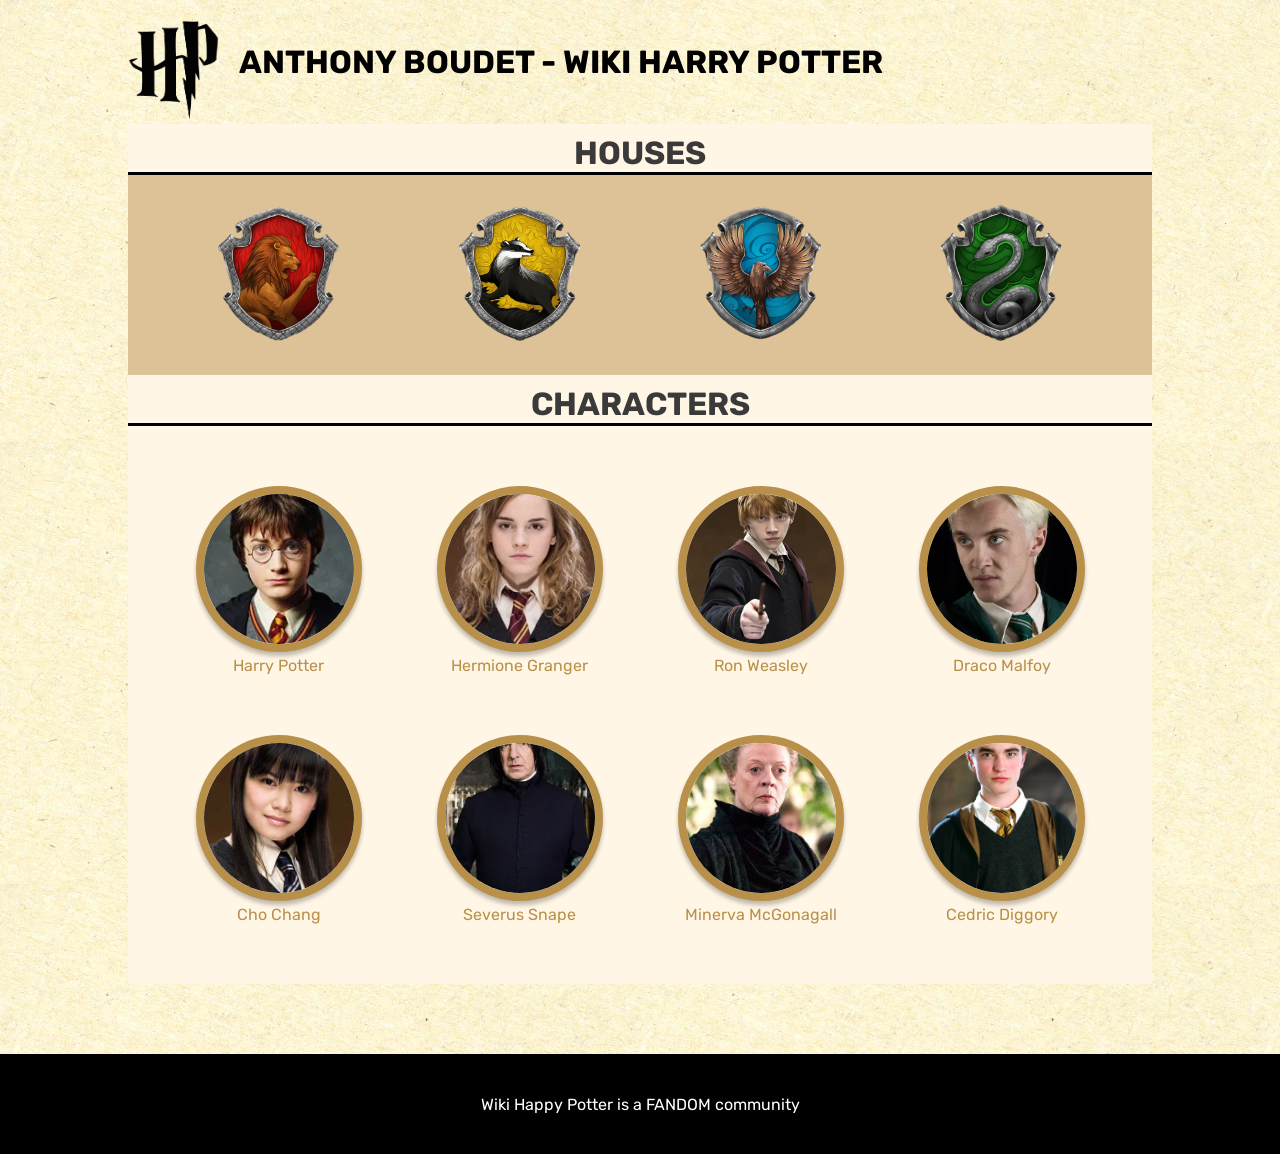
==== index.html @ 8f5812d0 "Partie 1" ====
<!DOCTYPE html>
<html lang="fr">
  <head>
    <meta charset="UTF-8" />
    <meta name="viewport" content="width=device-width, initial-scale=1.0" />
    <link rel="stylesheet" href="./css/style.css" />
    <title>Anthony Boudet - Partiel Harry Potter</title>
  </head>
  <body>
    <header class="header">
      <div class="header__right">
        <a href="index.html">
          <img src="./images/logo/logo.png" alt="Logo Harry Potter" />
        </a>
      </div>
      <div class="header__left">
        <h1>Anthony Boudet - Wiki Harry Potter</h1>
        <img src="./images/menu.png" alt="Menu" />
      </div>
    </header>

    <main>
      <section>
        <h3>Houses</h3>
        <div class="houses">
          <div>
            <img src="./images/logo/Gryffindor.png" alt="Gryffondor" />
          </div>
          <div>
            <img src="./images/logo/Hufflepuff.png" alt="Poufsouffle" />
          </div>
          <div>
            <img src="./images/logo/Ravenclaw.png" alt="Serdaigle" />
          </div>
          <div>
            <img src="./images/logo/Slytherin.png" alt="Serpentard" />
          </div>
        </div>
      </section>

      <section>
        <h3>Characters</h3>
        <div class="characters">
          <div>
            <a href="details.html">
              <img src="./images/characters/harry.webp" alt="Harry Potter" />
            </a>
            <p>Harry Potter</p>
          </div>
          <div>
            <img src="./images/characters/hermione.webp" alt="Hermione Granger" />
            <p>Hermione Granger</p>
          </div>
          <div>
            <img src="./images/characters/ron.webp" alt="Ron Weasley" />
            <p>Ron Weasley</p>
          </div>
          <div>
            <img src="./images/characters/draco.webp" alt="Draco Malfoy" />
            <p>Draco Malfoy</p>
          </div>
          <div>
            <img src="./images/characters/cho.webp" alt="Cho Chang" />
            <p>Cho Chang</p>
          </div>
                    <div>
            <img src="./images/characters/snape.webp" alt="Severus Snape" />
            <p>Severus Snape</p>
          </div>
          <div>
            <img src="./images/characters/mcgonagall.webp" alt="Minerva McGonagall" />
            <p>Minerva McGonagall</p>
          </div>
          <div>
            <img src="./images/characters/cedric.webp" alt="Cedric Diggory" />
            <p>Cedric Diggory</p>
          </div>
        </div>
      </section>
    </main>

    <footer>
      <p>Wiki Happy Potter is a FANDOM community</p>
    </footer>
  </body>
</html>
---- css/style.css ----
:root {
  --light: #fff6e6;
  --darkGrey: #3a3a3a;
  --gold: #b99049;
  --red: #b71713;
  --green: #124b10;
  --blue: #078cb1;
  --yellow: #e1b50c;
}

@font-face {
  font-family: "Rubik";
  src: url("./../font/Rubik-Regular.ttf");
}
@font-face {
  font-family: "Rubik";
  src: url("./../font/Rubik-Bold.ttf");
  font-weight: bold;
}
* {
  margin: 0;
  padding: 0;
}

body {
  background: url("./../images/bgHP.webp") repeat;
  font-family: "Rubik";
}

main {
  background-color: var(--light);
  max-width: 1024px;
  margin: auto;
  margin-bottom: 70px;
}
main h3 {
  text-transform: uppercase;
  border-bottom: 3px solid black;
  text-align: center;
  color: var(--DarkGrey, #3a3a3a);
  text-align: center;
  font-family: Rubik;
  font-size: 32px;
  font-style: normal;
  font-weight: 700;
  line-height: normal;
  padding-top: 10px;
}
main h2 {
  color: var(--DarkGrey, #3a3a3a);
  text-align: center;
  font-family: Roboto;
  font-size: 40px;
  font-style: normal;
  font-weight: 400;
  line-height: normal;
  margin-bottom: 54px;
}

footer {
  background-color: #000;
  height: 100px;
  display: flex;
  justify-content: center;
  align-items: center;
}
footer p {
  text-align: center;
  color: #fff;
}

.header {
  display: flex;
  max-width: 1024px;
  margin: auto;
  margin-top: 20px;
}
.header h1 {
  margin-bottom: 20px;
}
.header__right img {
  height: 100px;
  margin-right: 20px;
}
.header__left {
  width: 100%;
  display: flex;
  align-items: center;
  text-transform: uppercase;
}
.header__left ul {
  display: flex;
  justify-content: space-between;
  width: 80%;
}
.header__left ul li {
  list-style: none;
  font-weight: bold;
}
.header__left img {
  display: none;
}

.houses {
  display: flex;
  justify-content: space-around;
  background: rgba(185, 144, 73, 0.5);
  padding: 30px;
  flex-wrap: wrap;
}
.houses > div {
  border-radius: 140px;
  width: 140px;
  height: 140px;
  text-align: center;
}
.houses > div:hover {
  background: #fff6e6;
}
.houses img {
  width: 121px;
  height: 136px;
}

.characters {
  display: flex;
  justify-content: space-around;
  flex-wrap: wrap;
  padding: 30px;
}
.characters > div {
  padding: 30px;
}
.characters img {
  width: 150px;
  height: 150px;
  border-radius: 150px;
  border: 8px solid var(--Gold, #b99049);
  background: url(<path-to-image>), lightgray -1.24px 0px/101.653% 141.566% no-repeat;
  box-shadow: 0px 4px 4px 0px rgba(0, 0, 0, 0.25);
  object-fit: cover;
}
.characters p {
  text-align: center;
  color: var(--Gold, #b99049);
}

/* PAGE PERSO */
.page_perso h3 {
  padding: 50px 50px 0 50px;
}
.page_perso .perso {
  background: rgba(185, 144, 73, 0.5);
  padding: 50px;
  display: flex;
}
.page_perso .perso__right {
  display: flex;
  flex-direction: column;
  justify-content: space-between;
  width: 100%;
}
.page_perso .perso__right > div {
  display: flex;
  justify-content: space-around;
}
.page_perso .perso__right p.attr {
  font-weight: bold;
}
.page_perso figure {
  width: 215px;
  margin-right: 120px;
}
.page_perso figure img {
  width: 100%;
}
.page_perso figure figcaption {
  background: rgba(255, 255, 255, 0.5);
  display: flex;
  align-items: center;
  height: 66px;
  justify-content: center;
  font-size: 20px;
}
.page_perso .house__perso {
  display: flex;
  justify-content: center;
  align-items: center;
}

@media screen and (max-width: 425px) {
  header {
    width: 90%;
  }
  header h1,
header ul {
    display: none !important;
  }
  header .header__left {
    display: flex;
    justify-content: flex-end;
  }
  header .header__left img {
    display: block !important;
    height: 70px;
  }

  .houses {
    flex-direction: column;
    align-content: space-around;
  }
}

/*# sourceMappingURL=style.css.map */
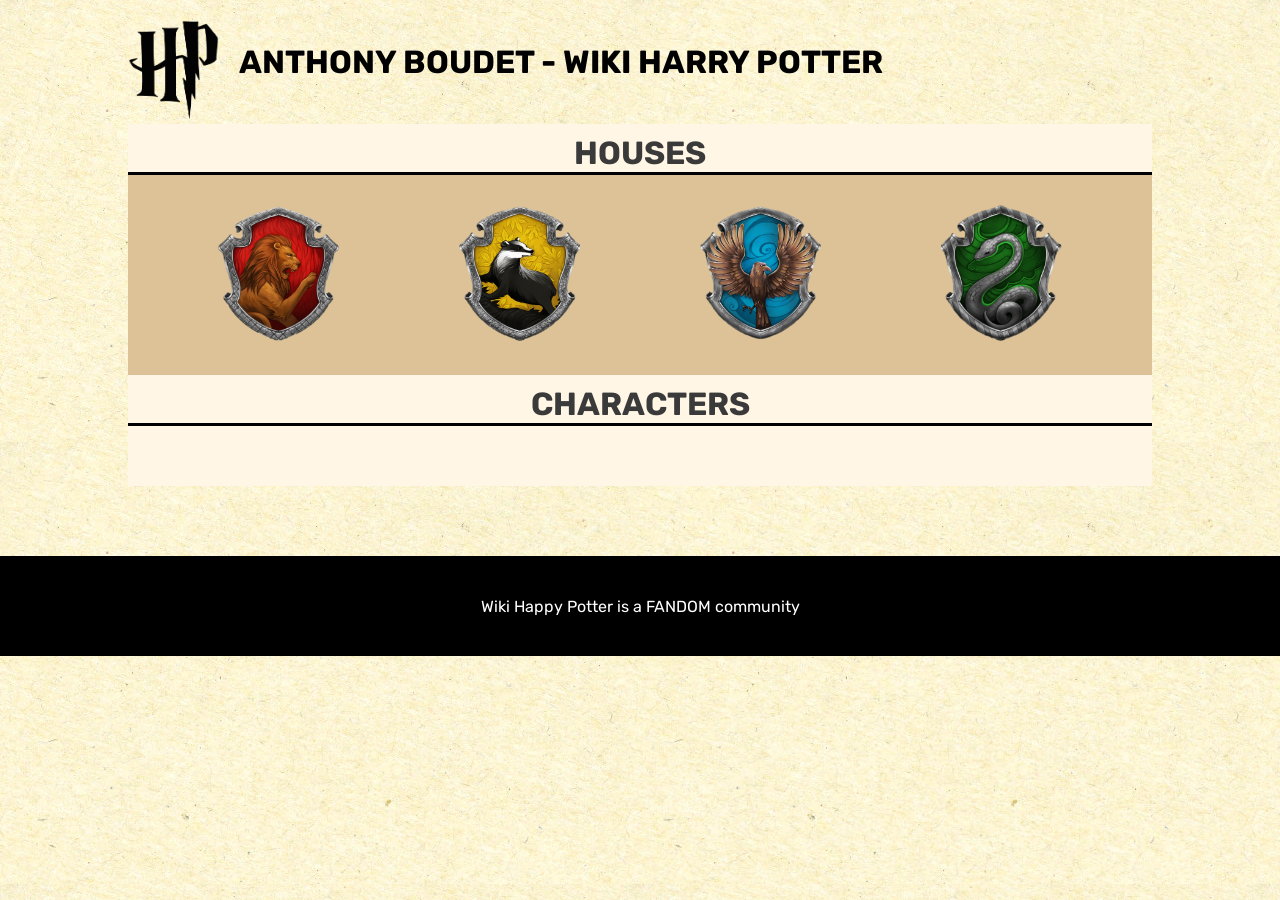
==== commit 14563967: "Partie 3" ====
--- a/index.html
+++ b/index.html
@@ -15,24 +15,30 @@
       </div>
       <div class="header__left">
         <h1>Anthony Boudet - Wiki Harry Potter</h1>
-        <img src="./images/menu.png" alt="Menu" />
+        <img src="./images/menu.png" alt="Menu" onclick="toggleMenu()" />
       </div>
+      <ul>
+        <li>Maisons</li>
+        <li>Sorts</li>
+        <li>Contact</li>
+        <li>Gallerie</li>
+      </ul>
     </header>
 
     <main>
       <section>
         <h3>Houses</h3>
         <div class="houses">
-          <div>
+          <div onclick="filterHouse('Gryffindor')">
             <img src="./images/logo/Gryffindor.png" alt="Gryffondor" />
           </div>
-          <div>
+          <div onclick="filterHouse('Hufflepuff')">
             <img src="./images/logo/Hufflepuff.png" alt="Poufsouffle" />
           </div>
-          <div>
+          <div onclick="filterHouse('Ravenclaw')">
             <img src="./images/logo/Ravenclaw.png" alt="Serdaigle" />
           </div>
-          <div>
+          <div onclick="filterHouse('Slytherin')">
             <img src="./images/logo/Slytherin.png" alt="Serpentard" />
           </div>
         </div>
@@ -40,47 +46,15 @@
 
       <section>
         <h3>Characters</h3>
-        <div class="characters">
-          <div>
-            <a href="details.html">
-              <img src="./images/characters/harry.webp" alt="Harry Potter" />
-            </a>
-            <p>Harry Potter</p>
-          </div>
-          <div>
-            <img src="./images/characters/hermione.webp" alt="Hermione Granger" />
-            <p>Hermione Granger</p>
-          </div>
-          <div>
-            <img src="./images/characters/ron.webp" alt="Ron Weasley" />
-            <p>Ron Weasley</p>
-          </div>
-          <div>
-            <img src="./images/characters/draco.webp" alt="Draco Malfoy" />
-            <p>Draco Malfoy</p>
-          </div>
-          <div>
-            <img src="./images/characters/cho.webp" alt="Cho Chang" />
-            <p>Cho Chang</p>
-          </div>
-                    <div>
-            <img src="./images/characters/snape.webp" alt="Severus Snape" />
-            <p>Severus Snape</p>
-          </div>
-          <div>
-            <img src="./images/characters/mcgonagall.webp" alt="Minerva McGonagall" />
-            <p>Minerva McGonagall</p>
-          </div>
-          <div>
-            <img src="./images/characters/cedric.webp" alt="Cedric Diggory" />
-            <p>Cedric Diggory</p>
-          </div>
-        </div>
+        <div class="characters"></div>
       </section>
     </main>
 
     <footer>
       <p>Wiki Happy Potter is a FANDOM community</p>
     </footer>
+
+    <script src="./js/menu.js"></script>
+    <script src="./js/script.js"></script>
   </body>
 </html>
--- a/css/style.css
+++ b/css/style.css
@@ -37,23 +37,16 @@
   text-transform: uppercase;
   border-bottom: 3px solid black;
   text-align: center;
-  color: var(--DarkGrey, #3a3a3a);
-  text-align: center;
-  font-family: Rubik;
+  color: var(--darkGrey);
   font-size: 32px;
-  font-style: normal;
   font-weight: 700;
-  line-height: normal;
   padding-top: 10px;
 }
 main h2 {
-  color: var(--DarkGrey, #3a3a3a);
-  text-align: center;
-  font-family: Roboto;
+  color: var(--darkGrey);
+  text-align: center;
   font-size: 40px;
-  font-style: normal;
   font-weight: 400;
-  line-height: normal;
   margin-bottom: 54px;
 }
 
@@ -69,6 +62,7 @@
   color: #fff;
 }
 
+/* HEADER */
 .header {
   display: flex;
   max-width: 1024px;
@@ -88,19 +82,20 @@
   align-items: center;
   text-transform: uppercase;
 }
-.header__left ul {
-  display: flex;
-  justify-content: space-between;
-  width: 80%;
-}
-.header__left ul li {
+.header__left img {
+  display: none;
+  cursor: pointer;
+}
+.header ul {
+  display: none;
+}
+.header ul li {
   list-style: none;
   font-weight: bold;
-}
-.header__left img {
-  display: none;
-}
-
+  text-transform: uppercase;
+}
+
+/* MAISONS */
 .houses {
   display: flex;
   justify-content: space-around;
@@ -113,15 +108,18 @@
   width: 140px;
   height: 140px;
   text-align: center;
+  cursor: pointer;
+  transition: background 0.3s;
 }
 .houses > div:hover {
-  background: #fff6e6;
+  background: var(--light);
 }
 .houses img {
   width: 121px;
   height: 136px;
 }
 
+/* PERSONNAGES */
 .characters {
   display: flex;
   justify-content: space-around;
@@ -135,14 +133,41 @@
   width: 150px;
   height: 150px;
   border-radius: 150px;
-  border: 8px solid var(--Gold, #b99049);
-  background: url(<path-to-image>), lightgray -1.24px 0px/101.653% 141.566% no-repeat;
+  border: 8px solid var(--gold);
+  background: lightgray;
   box-shadow: 0px 4px 4px 0px rgba(0, 0, 0, 0.25);
   object-fit: cover;
+  transition: border-color 0.3s;
 }
 .characters p {
   text-align: center;
-  color: var(--Gold, #b99049);
+  color: var(--gold);
+  transition: color 0.3s;
+}
+
+.characters .gryffindor:hover img {
+  border-color: var(--red);
+}
+.characters .gryffindor:hover p {
+  color: var(--red);
+}
+.characters .slytherin:hover img {
+  border-color: var(--green);
+}
+.characters .slytherin:hover p {
+  color: var(--green);
+}
+.characters .hufflepuff:hover img {
+  border-color: var(--yellow);
+}
+.characters .hufflepuff:hover p {
+  color: var(--yellow);
+}
+.characters .ravenclaw:hover img {
+  border-color: var(--blue);
+}
+.characters .ravenclaw:hover p {
+  color: var(--blue);
 }
 
 /* PAGE PERSO */
@@ -162,7 +187,10 @@
 }
 .page_perso .perso__right > div {
   display: flex;
-  justify-content: space-around;
+  justify-content: flex-start;
+}
+.page_perso .perso__right p {
+  width: 200px;
 }
 .page_perso .perso__right p.attr {
   font-weight: bold;
@@ -186,14 +214,16 @@
   display: flex;
   justify-content: center;
   align-items: center;
-}
-
+  padding: 30px;
+}
+
+/* RESPONSIVE */
 @media screen and (max-width: 425px) {
   header {
     width: 90%;
-  }
-  header h1,
-header ul {
+    flex-wrap: wrap;
+  }
+  header h1 {
     display: none !important;
   }
   header .header__left {
@@ -204,10 +234,36 @@
     display: block !important;
     height: 70px;
   }
+  header ul.open {
+    display: flex;
+    flex-direction: column;
+    align-items: center;
+    gap: 20px;
+    width: 100%;
+    padding: 20px 0;
+    background: var(--light);
+  }
 
   .houses {
     flex-direction: column;
-    align-content: space-around;
+    align-items: center;
+    gap: 20px;
+  }
+
+  .page_perso .perso {
+    flex-direction: column;
+    align-items: center;
+    padding: 20px;
+  }
+  .page_perso .perso__right > div {
+    margin-top: 15px;
+  }
+  .page_perso .perso__right p {
+    width: 50%;
+  }
+  .page_perso figure {
+    margin-right: 0;
+    margin-bottom: 30px;
   }
 }
 
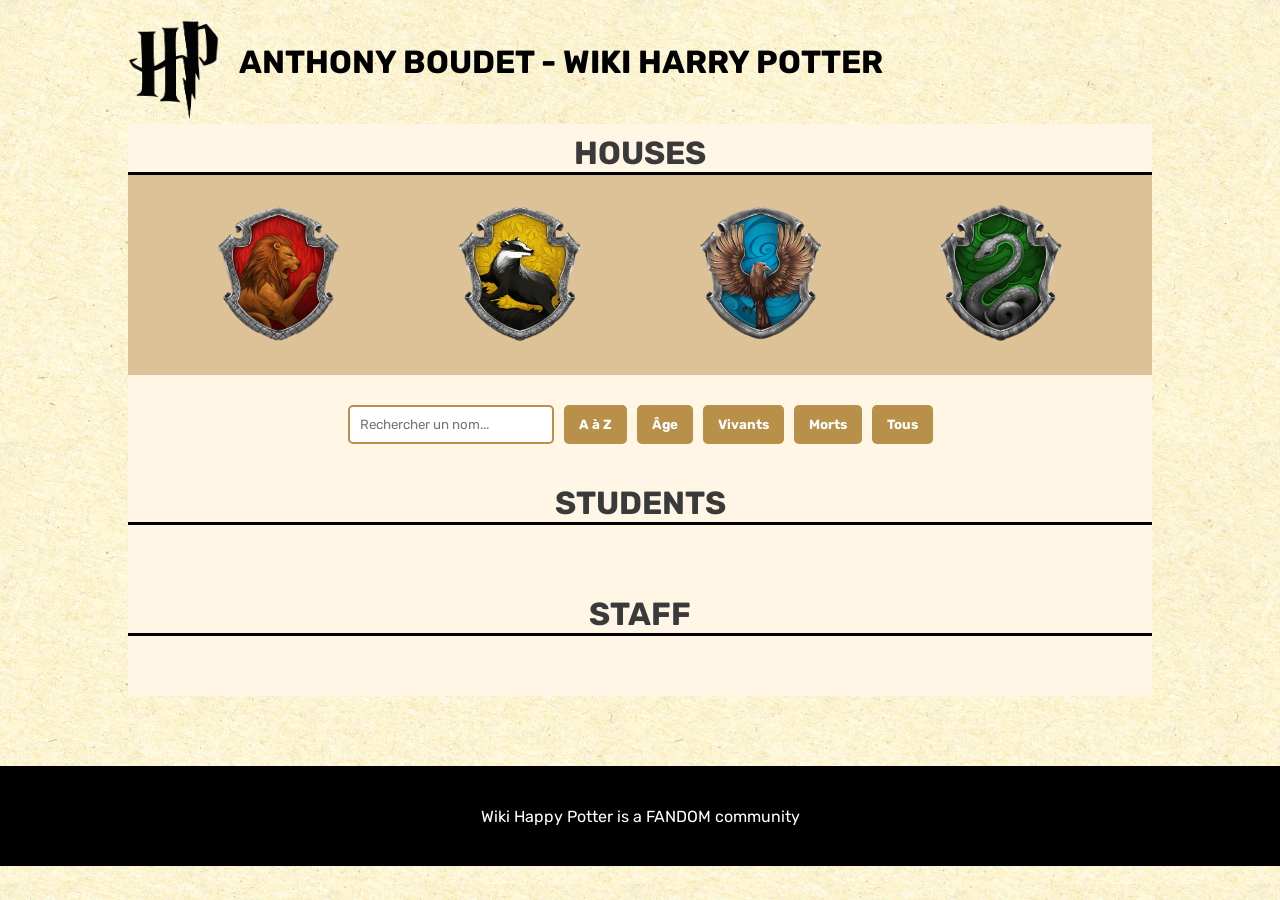
==== commit 176707f2: "Partie 5" ====
--- a/index.html
+++ b/index.html
@@ -44,9 +44,23 @@
         </div>
       </section>
 
+      <section class="toolbar">
+        <input type="text" id="search" placeholder="Rechercher un nom..." oninput="searchByName()" />
+        <button onclick="sortByName()">A à Z</button>
+        <button onclick="sortByAge()">Âge</button>
+        <button onclick="filterAlive(true)">Vivants</button>
+        <button onclick="filterAlive(false)">Morts</button>
+        <button onclick="showAll()">Tous</button>
+      </section>
+
       <section>
-        <h3>Characters</h3>
-        <div class="characters"></div>
+        <h3>Students</h3>
+        <div class="characters" id="students"></div>
+      </section>
+
+      <section>
+        <h3>Staff</h3>
+        <div class="characters" id="staff"></div>
       </section>
     </main>
 
--- a/css/style.css
+++ b/css/style.css
@@ -119,6 +119,34 @@
   height: 136px;
 }
 
+/* BARRE DE RECHERCHE ET BOUTONS */
+.toolbar {
+  display: flex;
+  justify-content: center;
+  flex-wrap: wrap;
+  gap: 10px;
+  padding: 30px;
+}
+.toolbar input {
+  padding: 10px;
+  border: 2px solid var(--gold);
+  border-radius: 5px;
+  font-family: "Rubik";
+}
+.toolbar button {
+  padding: 10px 15px;
+  border: none;
+  border-radius: 5px;
+  background: var(--gold);
+  color: #fff;
+  font-family: "Rubik";
+  font-weight: bold;
+  cursor: pointer;
+}
+.toolbar button:hover {
+  background: var(--darkGrey);
+}
+
 /* PERSONNAGES */
 .characters {
   display: flex;
@@ -128,6 +156,9 @@
 }
 .characters > div {
   padding: 30px;
+}
+.characters a {
+  text-decoration: none;
 }
 .characters img {
   width: 150px;
@@ -170,6 +201,10 @@
   color: var(--blue);
 }
 
+.dead {
+  filter: grayscale(100%);
+}
+
 /* PAGE PERSO */
 .page_perso h3 {
   padding: 50px 50px 0 50px;
